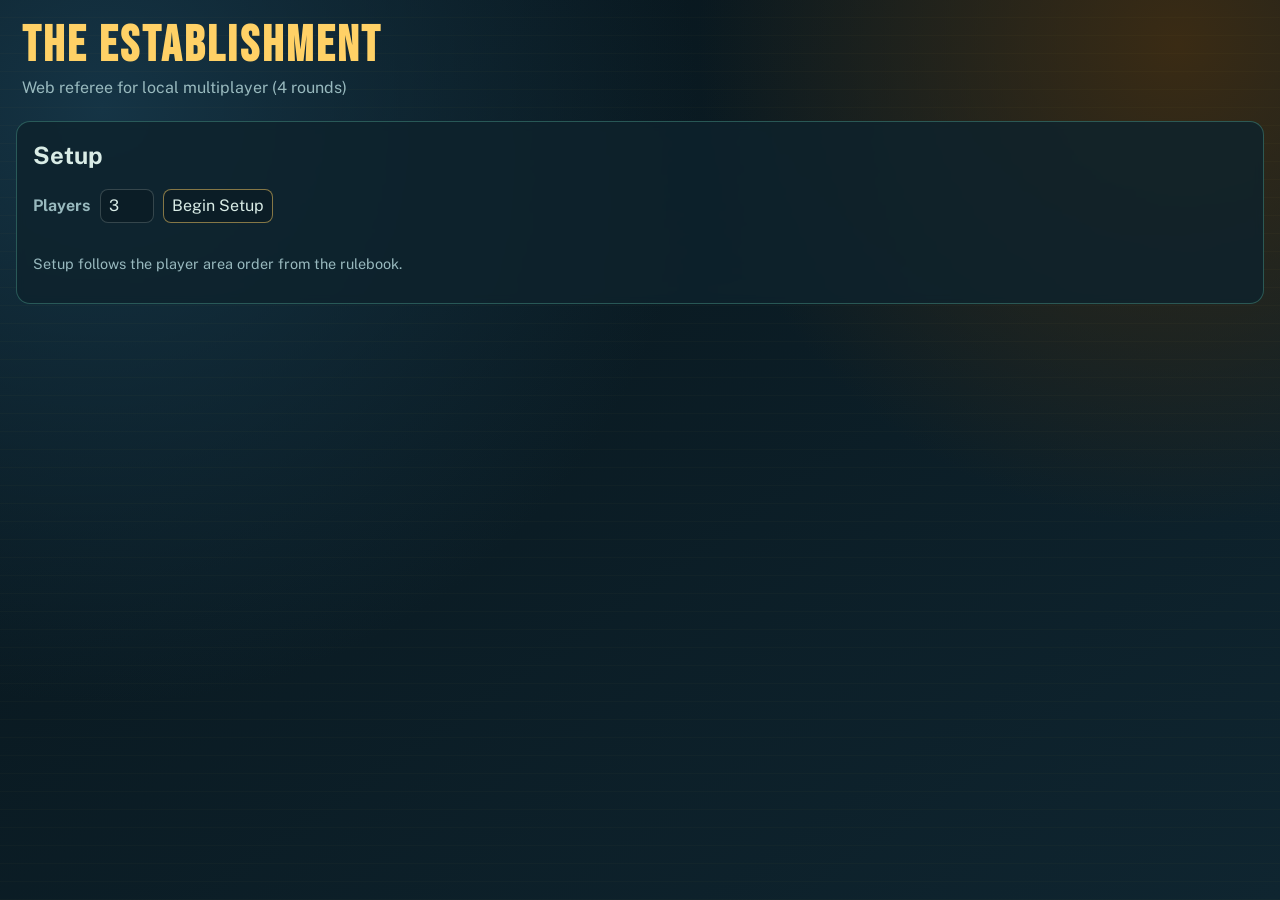
==== webgame/index.html @ 6800ee8f "Add rulebook setup web game" ====
<!doctype html>
<html lang="en">
<head>
  <meta charset="UTF-8" />
  <meta name="viewport" content="width=device-width, initial-scale=1.0" />
  <title>The Establishment - Web Game</title>
  <link rel="preconnect" href="https://fonts.googleapis.com">
  <link rel="preconnect" href="https://fonts.gstatic.com" crossorigin>
  <link href="https://fonts.googleapis.com/css2?family=Bebas+Neue&family=Public+Sans:wght@400;500;700;900&display=swap" rel="stylesheet">
  <link rel="stylesheet" href="./styles.css?v=setup-wizard-2" />
</head>
<body>
  <div class="ambient"></div>
  <header>
    <h1>The Establishment</h1>
    <p>Web referee for local multiplayer (4 rounds)</p>
  </header>

  <main id="app">
    <section class="panel" id="setupPanel">
      <h2>Setup</h2>
      <div class="row" id="setupIntro">
        <label for="playerCount">Players</label>
        <input id="playerCount" type="number" min="2" max="6" value="3" />
        <button id="buildPlayersBtn">Begin Setup</button>
      </div>
      <div id="playersContainer"></div>
      <div class="row">
        <button id="startGameBtn" class="hidden" disabled>Start Game</button>
      </div>
      <p class="hint">Setup follows the player area order from the rulebook.</p>
    </section>

    <section class="panel hidden" id="gamePanel">
      <div class="statusbar">
        <div>Round: <strong id="roundLabel">1</strong>/4</div>
        <div>Phase: <strong id="phaseLabel">Opening Discussion</strong></div>
      </div>

      <div class="actions">
        <button id="toSupportBtn">Lock Discussion and Go to Support</button>
        <button id="resolveBtn" class="hidden">Resolve Round</button>
        <button id="nextRoundBtn" class="hidden">Next Round</button>
        <button id="resetBtn">Reset</button>
      </div>

      <h3>Storylines</h3>
      <div id="storylineBoard" class="storyline-board"></div>

      <h3 id="supportTitle" class="hidden">Support</h3>
      <div id="supportArea" class="hidden">
        <div id="turnOrder" class="turn-order"></div>
        <div id="turnPrompt" class="turn-prompt"></div>
        <div id="playControls" class="play-controls"></div>
        <div id="placedList" class="placed-list"></div>
      </div>

      <h3 id="resolutionTitle" class="hidden">Resolution</h3>
      <div id="resolutionArea" class="hidden"></div>

      <h3 id="leaderboardTitle" class="hidden">Influencer XP</h3>
      <div id="leaderboard" class="leaderboard hidden"></div>
    </section>
  </main>

  <script src="./app.js?v=setup-wizard-2"></script>
</body>
</html>
---- webgame/styles.css ----
:root {
  --bg-0: #07141a;
  --bg-1: #0f2530;
  --ink: #d9ece6;
  --muted: #98b9be;
  --accent: #ffd166;
  --accent-2: #7df9d6;
  --panel: rgba(14, 35, 45, 0.82);
  --border: rgba(125, 249, 214, 0.25);
  --bad: #ff6f61;
  --good: #80ed99;
}

* { box-sizing: border-box; }
body {
  margin: 0;
  font-family: "Public Sans", sans-serif;
  color: var(--ink);
  background: radial-gradient(circle at 8% 12%, #153445 0%, transparent 42%),
    radial-gradient(circle at 92% 5%, #3a2b14 0%, transparent 33%),
    linear-gradient(145deg, var(--bg-0), var(--bg-1));
  min-height: 100vh;
}

.ambient {
  position: fixed;
  inset: 0;
  pointer-events: none;
  background-image: linear-gradient(transparent 95%, rgba(255, 209, 102, 0.12) 96%);
  background-size: 100% 18px;
  opacity: 0.2;
}

header {
  padding: 1rem 1.4rem 0.5rem;
}

h1 {
  margin: 0;
  font-family: "Bebas Neue", sans-serif;
  letter-spacing: 0.06em;
  font-size: clamp(2rem, 6vw, 3.1rem);
  color: var(--accent);
}

header p {
  margin: 0.1rem 0 0;
  color: var(--muted);
}

main {
  padding: 1rem;
  display: grid;
  gap: 1rem;
}

.panel {
  background: var(--panel);
  border: 1px solid var(--border);
  border-radius: 14px;
  padding: 1rem;
  backdrop-filter: blur(4px);
}

h2, h3 { margin-top: 0.2rem; }
.row {
  display: flex;
  align-items: center;
  gap: 0.6rem;
  flex-wrap: wrap;
  margin: 0.55rem 0;
}
.row.compact { margin: 0.3rem 0; }
label { font-weight: 700; color: var(--muted); }

input, select, button {
  font: inherit;
  border-radius: 8px;
  border: 1px solid rgba(218, 236, 230, 0.2);
  padding: 0.42rem 0.5rem;
  background: #0b1d26;
  color: var(--ink);
}

button {
  cursor: pointer;
  border-color: rgba(255, 209, 102, 0.5);
}
button:hover { filter: brightness(1.1); }

.hint {
  color: var(--muted);
  font-size: 0.9rem;
}

.hidden { display: none !important; }

#playersContainer {
  display: grid;
  gap: 0.75rem;
}

.wizard-shell,
.player-card {
  border: 1px solid rgba(125, 249, 214, 0.25);
  border-radius: 10px;
  padding: 0.75rem;
  background: rgba(3, 20, 27, 0.8);
}

.setup-progress {
  color: var(--accent);
  font-weight: 900;
  margin-bottom: 0.55rem;
  text-transform: uppercase;
}

.centered {
  justify-content: center;
}

.name-lock input {
  min-width: min(100%, 260px);
}

.faction-carousel {
  display: grid;
  grid-template-columns: 44px minmax(220px, 420px) 44px;
  justify-content: center;
  align-items: center;
  gap: 0.65rem;
  margin: 0.75rem 0;
}

.icon-btn {
  width: 44px;
  aspect-ratio: 1;
  display: grid;
  place-items: center;
  padding: 0;
  font-size: 2rem;
  line-height: 1;
}

.faction-display {
  margin: 0;
  display: grid;
  gap: 0.45rem;
}

.faction-card-img {
  width: 100%;
  display: block;
  border-radius: 8px;
  box-shadow: 0 10px 25px rgba(0, 0, 0, 0.38);
}

.faction-display figcaption,
.mini-card figcaption {
  display: flex;
  justify-content: space-between;
  gap: 0.5rem;
  color: var(--muted);
  font-size: 0.86rem;
}

.locked-choice {
  display: flex;
  justify-content: space-between;
  gap: 0.75rem;
  flex-wrap: wrap;
  margin-bottom: 0.7rem;
  color: var(--muted);
}

.locked-choice strong {
  color: var(--ink);
}

.player-area-layout {
  display: grid;
  grid-template-columns: minmax(120px, 0.55fr) minmax(260px, 1.7fr) minmax(96px, 0.35fr);
  gap: 0.8rem;
  align-items: start;
}

.chosen-descriptions,
.description-picker,
.hand-row,
.review-grid {
  display: grid;
  gap: 0.5rem;
}

.chosen-descriptions {
  align-self: center;
}

.description-card {
  min-height: 58px;
  border: 1px solid rgba(255, 209, 102, 0.32);
  border-radius: 6px;
  background: #060a1a;
  color: #fff9d8;
  font-weight: 900;
  text-align: center;
  box-shadow: 0 8px 16px rgba(0, 0, 0, 0.28);
}

.description-card.selected,
.description-card.locked {
  border-color: var(--accent-2);
  box-shadow: 0 0 0 2px rgba(125, 249, 214, 0.18), 0 8px 16px rgba(0, 0, 0, 0.28);
}

.description-card.locked {
  display: grid;
  place-items: center;
}

.description-picker {
  grid-template-columns: repeat(auto-fit, minmax(135px, 1fr));
  margin-top: 0.75rem;
}

.empty-slot {
  min-height: 58px;
  border: 1px dashed rgba(218, 236, 230, 0.28);
  border-radius: 6px;
  color: var(--muted);
  display: grid;
  place-items: center;
  text-align: center;
  padding: 0.45rem;
}

.faction-zone {
  display: grid;
  gap: 0.7rem;
}

.hand-row {
  grid-template-columns: repeat(4, minmax(0, 1fr));
}

.mini-card {
  margin: 0;
}

.mini-card img {
  width: 100%;
  display: block;
  border-radius: 8px;
}

.mini-card figcaption {
  display: block;
  margin-top: 0.25rem;
  min-height: 2.5rem;
}

.reserve-pile {
  position: relative;
  align-self: center;
  width: min(100%, 112px);
  justify-self: center;
}

.reserve-pile::before,
.reserve-pile::after {
  content: "";
  position: absolute;
  inset: 0;
  border-radius: 8px;
  background: #142436;
  border: 1px solid rgba(255, 209, 102, 0.35);
  transform: translate(7px, -7px);
  z-index: 0;
}

.reserve-pile::after {
  transform: translate(14px, -14px);
  opacity: 0.65;
}

.reserve-pile img {
  position: relative;
  z-index: 1;
  width: 100%;
  display: block;
  transform: rotate(180deg);
  border-radius: 8px;
  box-shadow: 0 10px 20px rgba(0, 0, 0, 0.34);
}

.reserve-pile span {
  position: absolute;
  z-index: 2;
  right: -0.25rem;
  bottom: -0.25rem;
  width: 1.8rem;
  aspect-ratio: 1;
  display: grid;
  place-items: center;
  border-radius: 999px;
  background: var(--accent);
  color: #10212a;
  font-weight: 900;
}

.review-grid {
  grid-template-columns: repeat(auto-fit, minmax(260px, 1fr));
}

.review-player {
  display: grid;
  grid-template-columns: 128px 1fr;
  gap: 0.65rem;
  align-items: center;
  padding: 0.55rem;
  border: 1px solid rgba(125, 249, 214, 0.2);
  border-radius: 8px;
  background: rgba(5, 25, 31, 0.75);
}

.review-player img {
  width: 100%;
  border-radius: 6px;
}

.review-player div {
  display: grid;
  gap: 0.2rem;
}

.review-player span,
.review-player small {
  color: var(--muted);
}

.statusbar {
  display: flex;
  justify-content: space-between;
  flex-wrap: wrap;
  gap: 0.5rem;
  margin-bottom: 0.6rem;
}

.actions {
  display: flex;
  flex-wrap: wrap;
  gap: 0.5rem;
  margin-bottom: 0.5rem;
}

.storyline-board {
  display: grid;
  grid-template-columns: repeat(auto-fit, minmax(210px, 1fr));
  gap: 0.7rem;
}

.story-card {
  border: 1px solid rgba(255, 209, 102, 0.35);
  border-radius: 12px;
  padding: 0.5rem;
  background: rgba(5, 25, 31, 0.75);
}

.story-card img, .faction-thumb, .influencer-thumb {
  width: 100%;
  border-radius: 8px;
  display: block;
}

.story-meta {
  margin-top: 0.38rem;
  font-size: 0.88rem;
  color: var(--muted);
}

.turn-order {
  display: flex;
  gap: 0.4rem;
  flex-wrap: wrap;
}
.turn-chip {
  padding: 0.22rem 0.5rem;
  border: 1px solid rgba(125, 249, 214, 0.35);
  border-radius: 999px;
  font-size: 0.82rem;
}

.turn-prompt {
  margin: 0.5rem 0;
  font-weight: 700;
}

.play-controls {
  display: grid;
  grid-template-columns: repeat(auto-fit, minmax(150px, 1fr));
  gap: 0.5rem;
  align-items: end;
}

.placed-list {
  margin-top: 0.6rem;
  display: grid;
  gap: 0.3rem;
}

.placed-item {
  border-left: 3px solid var(--accent-2);
  padding: 0.22rem 0.55rem;
  background: rgba(7, 25, 31, 0.7);
  border-radius: 6px;
  font-size: 0.92rem;
}

.res-block {
  border: 1px solid rgba(255, 209, 102, 0.35);
  border-radius: 12px;
  padding: 0.6rem;
  margin: 0.55rem 0;
  background: rgba(8, 23, 29, 0.8);
}

.res-grid {
  display: grid;
  grid-template-columns: repeat(auto-fit, minmax(180px, 1fr));
  gap: 0.45rem;
}

.score-good { color: var(--good); font-weight: 700; }
.score-bad { color: var(--bad); font-weight: 700; }

.leaderboard {
  display: grid;
  gap: 0.25rem;
}
.lb-item {
  padding: 0.35rem 0.45rem;
  border: 1px solid rgba(125, 249, 214, 0.2);
  border-radius: 8px;
}

@media (max-width: 780px) {
  .player-area-layout {
    grid-template-columns: 1fr;
  }

  .chosen-descriptions {
    grid-template-columns: repeat(3, minmax(0, 1fr));
  }

  .reserve-pile {
    justify-self: start;
  }
}

@media (max-width: 640px) {
  .faction-carousel {
    grid-template-columns: 38px minmax(0, 1fr) 38px;
    gap: 0.4rem;
  }

  .icon-btn {
    width: 38px;
    font-size: 1.65rem;
  }

  .hand-row,
  .chosen-descriptions {
    grid-template-columns: repeat(2, minmax(0, 1fr));
  }

  .review-player {
    grid-template-columns: 1fr;
  }
}
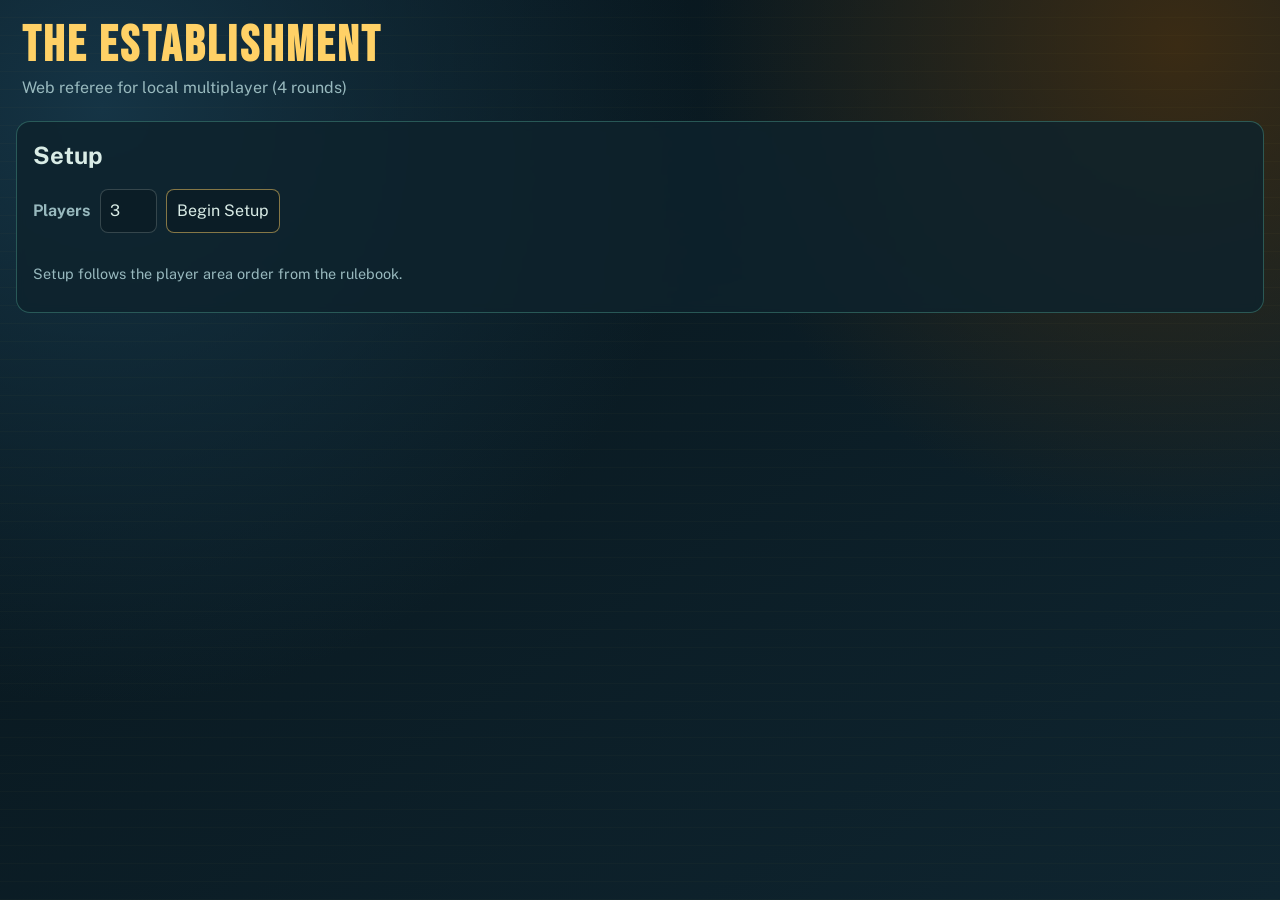
==== commit 8622d499: "Improve mobile and tablet layouts Closes #11 by strengthening responsive setup, private view, suppor" ====
--- a/webgame/index.html
+++ b/webgame/index.html
@@ -7,7 +7,7 @@
   <link rel="preconnect" href="https://fonts.googleapis.com">
   <link rel="preconnect" href="https://fonts.gstatic.com" crossorigin>
   <link href="https://fonts.googleapis.com/css2?family=Bebas+Neue&family=Public+Sans:wght@400;500;700;900&display=swap" rel="stylesheet">
-  <link rel="stylesheet" href="./styles.css?v=setup-wizard-2" />
+  <link rel="stylesheet" href="./styles.css?v=mobile-layouts-1" />
 </head>
 <body>
   <div class="ambient"></div>
@@ -19,6 +19,7 @@
   <main id="app">
     <section class="panel" id="setupPanel">
       <h2>Setup</h2>
+      <div id="savePanel"></div>
       <div class="row" id="setupIntro">
         <label for="playerCount">Players</label>
         <input id="playerCount" type="number" min="2" max="6" value="3" />
@@ -44,6 +45,8 @@
         <button id="resetBtn">Reset</button>
       </div>
 
+      <div id="privacyPanel" class="privacy-panel"></div>
+
       <h3>Storylines</h3>
       <div id="storylineBoard" class="storyline-board"></div>
 
@@ -63,6 +66,6 @@
     </section>
   </main>
 
-  <script src="./app.js?v=setup-wizard-2"></script>
+  <script src="./app.js?v=mobile-layouts-1"></script>
 </body>
 </html>
--- a/webgame/styles.css
+++ b/webgame/styles.css
@@ -12,6 +12,11 @@
 }
 
 * { box-sizing: border-box; }
+
+html {
+  overflow-x: hidden;
+}
+
 body {
   margin: 0;
   font-family: "Public Sans", sans-serif;
@@ -20,6 +25,7 @@
     radial-gradient(circle at 92% 5%, #3a2b14 0%, transparent 33%),
     linear-gradient(145deg, var(--bg-0), var(--bg-1));
   min-height: 100vh;
+  overflow-x: hidden;
 }
 
 .ambient {
@@ -49,6 +55,8 @@
 }
 
 main {
+  width: min(100%, 1440px);
+  margin: 0 auto;
   padding: 1rem;
   display: grid;
   gap: 1rem;
@@ -77,7 +85,9 @@
   font: inherit;
   border-radius: 8px;
   border: 1px solid rgba(218, 236, 230, 0.2);
-  padding: 0.42rem 0.5rem;
+  min-height: 44px;
+  max-width: 100%;
+  padding: 0.48rem 0.6rem;
   background: #0b1d26;
   color: var(--ink);
 }
@@ -85,6 +95,7 @@
 button {
   cursor: pointer;
   border-color: rgba(255, 209, 102, 0.5);
+  touch-action: manipulation;
 }
 button:hover { filter: brightness(1.1); }
 
@@ -93,7 +104,43 @@
   font-size: 0.9rem;
 }
 
+.sr-only {
+  position: absolute;
+  width: 1px;
+  height: 1px;
+  padding: 0;
+  margin: -1px;
+  overflow: hidden;
+  clip: rect(0, 0, 0, 0);
+  white-space: nowrap;
+  border: 0;
+}
+
 .hidden { display: none !important; }
+
+.save-panel {
+  display: grid;
+  grid-template-columns: minmax(0, 1fr) auto;
+  gap: 0.75rem;
+  align-items: center;
+  padding: 0.75rem;
+  margin: 0.6rem 0 0.8rem;
+  border: 1px solid rgba(125, 249, 214, 0.35);
+  border-radius: 10px;
+  background: rgba(3, 20, 27, 0.86);
+}
+
+.save-panel p {
+  margin: 0.25rem 0 0;
+  color: var(--muted);
+}
+
+.save-actions {
+  display: flex;
+  gap: 0.45rem;
+  flex-wrap: wrap;
+  justify-content: flex-end;
+}
 
 #playersContainer {
   display: grid;
@@ -162,6 +209,7 @@
   gap: 0.5rem;
   color: var(--muted);
   font-size: 0.86rem;
+  overflow-wrap: anywhere;
 }
 
 .locked-choice {
@@ -197,7 +245,9 @@
 }
 
 .description-card {
-  min-height: 58px;
+  position: relative;
+  min-height: 0;
+  padding: 0;
   border: 1px solid rgba(255, 209, 102, 0.32);
   border-radius: 6px;
   background: #060a1a;
@@ -205,6 +255,8 @@
   font-weight: 900;
   text-align: center;
   box-shadow: 0 8px 16px rgba(0, 0, 0, 0.28);
+  overflow: hidden;
+  aspect-ratio: 618 / 983;
 }
 
 .description-card.selected,
@@ -214,8 +266,14 @@
 }
 
 .description-card.locked {
-  display: grid;
-  place-items: center;
+  display: block;
+}
+
+.description-card img {
+  width: 100%;
+  height: 100%;
+  display: block;
+  object-fit: cover;
 }
 
 .description-picker {
@@ -353,6 +411,87 @@
   margin-bottom: 0.5rem;
 }
 
+.privacy-panel {
+  margin-bottom: 0.75rem;
+}
+
+.privacy-shell {
+  display: grid;
+  gap: 0.75rem;
+  padding: 0.75rem;
+  border: 1px solid rgba(125, 249, 214, 0.28);
+  border-radius: 8px;
+  background: rgba(3, 20, 27, 0.78);
+}
+
+.privacy-shell p,
+.privacy-shell h4 {
+  margin: 0.25rem 0 0;
+}
+
+.private-actions {
+  display: flex;
+  gap: 0.45rem;
+  flex-wrap: wrap;
+}
+
+.privacy-heading {
+  display: flex;
+  justify-content: space-between;
+  gap: 0.75rem;
+  align-items: start;
+  flex-wrap: wrap;
+}
+
+.private-grid {
+  display: grid;
+  grid-template-columns: minmax(160px, 0.7fr) minmax(260px, 1.4fr) minmax(150px, 0.55fr);
+  gap: 0.75rem;
+  align-items: start;
+}
+
+.private-descriptions,
+.private-hand-grid {
+  display: grid;
+  gap: 0.5rem;
+}
+
+.private-descriptions {
+  grid-template-columns: repeat(auto-fit, minmax(120px, 1fr));
+}
+
+.private-hand-grid {
+  grid-template-columns: repeat(4, minmax(0, 1fr));
+}
+
+.privacy-note,
+.private-turn-lock {
+  padding: 0.55rem 0.65rem;
+  border: 1px solid rgba(255, 209, 102, 0.28);
+  border-radius: 8px;
+  background: rgba(255, 209, 102, 0.08);
+  color: #f3df9d;
+}
+
+.private-turn-lock {
+  display: grid;
+  gap: 0.2rem;
+}
+
+.private-turn-lock span {
+  color: var(--muted);
+}
+
+.mini-card.is-placed {
+  opacity: 0.62;
+}
+
+.mini-card.is-placed figcaption span {
+  display: block;
+  color: var(--accent-2);
+  font-weight: 700;
+}
+
 .storyline-board {
   display: grid;
   grid-template-columns: repeat(auto-fit, minmax(210px, 1fr));
@@ -360,6 +499,9 @@
 }
 
 .story-card {
+  display: grid;
+  gap: 0.5rem;
+  min-width: 0;
   border: 1px solid rgba(255, 209, 102, 0.35);
   border-radius: 12px;
   padding: 0.5rem;
@@ -373,9 +515,102 @@
 }
 
 .story-meta {
-  margin-top: 0.38rem;
   font-size: 0.88rem;
   color: var(--muted);
+}
+
+.story-placement-board {
+  display: grid;
+  grid-template-columns: repeat(2, minmax(0, 1fr));
+  gap: 0.45rem;
+}
+
+.story-placement-side {
+  display: grid;
+  gap: 0.35rem;
+  min-width: 0;
+  padding: 0.4rem;
+  border: 1px solid rgba(218, 236, 230, 0.14);
+  border-radius: 8px;
+  background: rgba(3, 20, 27, 0.58);
+}
+
+.story-placement-side h4 {
+  margin: 0;
+  color: var(--accent);
+  font-size: 0.82rem;
+  text-transform: uppercase;
+}
+
+.story-placement-stack {
+  display: grid;
+  gap: 0.35rem;
+}
+
+.story-placement-card {
+  display: grid;
+  grid-template-columns: minmax(42px, 0.38fr) minmax(0, 1fr);
+  gap: 0.35rem;
+  align-items: start;
+  margin: 0;
+  min-width: 0;
+  padding: 0.35rem;
+  border: 1px solid rgba(125, 249, 214, 0.18);
+  border-radius: 8px;
+  background: rgba(7, 25, 31, 0.72);
+}
+
+.story-placement-card img {
+  width: 100%;
+  border-radius: 5px;
+  display: block;
+}
+
+.story-placement-card figcaption {
+  display: grid;
+  gap: 0.12rem;
+  min-width: 0;
+  color: var(--muted);
+  font-size: 0.78rem;
+  line-height: 1.25;
+}
+
+.story-placement-card strong,
+.story-placement-card span {
+  overflow-wrap: anywhere;
+}
+
+.story-placement-card strong {
+  color: var(--ink);
+  font-size: 0.8rem;
+}
+
+.story-placement-card em {
+  color: var(--bad);
+  font-style: normal;
+  font-weight: 700;
+}
+
+.story-placement-card.is-canceled {
+  opacity: 0.68;
+  border-color: rgba(255, 111, 97, 0.36);
+}
+
+.story-placement-card.is-illegal-kept {
+  border-color: rgba(255, 209, 102, 0.46);
+  box-shadow: 0 0 0 1px rgba(255, 209, 102, 0.12);
+}
+
+.story-placement-empty {
+  min-height: 62px;
+  display: grid;
+  place-items: center;
+  padding: 0.35rem;
+  border: 1px dashed rgba(218, 236, 230, 0.18);
+  border-radius: 8px;
+  color: var(--muted);
+  font-size: 0.82rem;
+  text-align: center;
 }
 
 .turn-order {
@@ -388,6 +623,7 @@
   border: 1px solid rgba(125, 249, 214, 0.35);
   border-radius: 999px;
   font-size: 0.82rem;
+  overflow-wrap: anywhere;
 }
 
 .turn-prompt {
@@ -400,6 +636,11 @@
   grid-template-columns: repeat(auto-fit, minmax(150px, 1fr));
   gap: 0.5rem;
   align-items: end;
+}
+
+.play-controls label {
+  display: grid;
+  gap: 0.3rem;
 }
 
 .placed-list {
@@ -414,6 +655,40 @@
   background: rgba(7, 25, 31, 0.7);
   border-radius: 6px;
   font-size: 0.92rem;
+  overflow-wrap: anywhere;
+}
+
+.ruling-panel,
+.support-ruling-log {
+  display: grid;
+  gap: 0.45rem;
+  grid-column: 1 / -1;
+  padding: 0.65rem;
+  border: 1px solid rgba(255, 209, 102, 0.38);
+  border-radius: 8px;
+  background: rgba(32, 27, 12, 0.72);
+}
+
+.ruling-panel p {
+  margin: 0;
+}
+
+.ruling-actions {
+  display: flex;
+  flex-wrap: wrap;
+  gap: 0.45rem;
+}
+
+.ruling-item,
+.ruling-note {
+  color: #f3df9d;
+  font-size: 0.86rem;
+}
+
+.ruling-note {
+  display: block;
+  margin-top: 0.12rem;
+  font-weight: 700;
 }
 
 .res-block {
@@ -430,8 +705,189 @@
   gap: 0.45rem;
 }
 
+.resolution-form {
+  border: 1px solid rgba(125, 249, 214, 0.35);
+  border-radius: 12px;
+  padding: 0.75rem;
+  margin: 0.55rem 0;
+  background: rgba(3, 20, 27, 0.86);
+  display: grid;
+  gap: 0.75rem;
+}
+
+.resolution-heading {
+  display: grid;
+  grid-template-columns: minmax(0, 1fr) minmax(110px, 180px);
+  gap: 0.75rem;
+  align-items: start;
+}
+
+.resolution-heading h4,
+.resolution-section h5 {
+  margin: 0;
+}
+
+.resolution-heading img {
+  width: 100%;
+  border-radius: 8px;
+}
+
+.resolution-fields {
+  display: grid;
+  grid-template-columns: repeat(auto-fit, minmax(185px, 1fr));
+  gap: 0.6rem;
+}
+
+.resolution-fields label {
+  display: grid;
+  gap: 0.3rem;
+}
+
+.resolution-section {
+  display: grid;
+  gap: 0.45rem;
+}
+
+.override-section {
+  border: 1px solid rgba(255, 209, 102, 0.28);
+  border-radius: 8px;
+  padding: 0.6rem;
+  background: rgba(255, 209, 102, 0.06);
+}
+
+.xp-choice-section {
+  border: 1px solid rgba(128, 237, 153, 0.3);
+  border-radius: 8px;
+  padding: 0.6rem;
+  background: rgba(128, 237, 153, 0.07);
+}
+
+.xp-choice-grid {
+  display: grid;
+  grid-template-columns: repeat(auto-fit, minmax(220px, 1fr));
+  gap: 0.6rem;
+}
+
+.xp-choice-grid label {
+  display: grid;
+  gap: 0.3rem;
+}
+
+.wide-field {
+  grid-column: 1 / -1;
+}
+
+.realm-checklist {
+  display: grid;
+  grid-template-columns: repeat(auto-fit, minmax(150px, 1fr));
+  gap: 0.35rem;
+}
+
+.realm-checklist label {
+  display: flex;
+  align-items: center;
+  gap: 0.4rem;
+  min-height: 2.35rem;
+  padding: 0.35rem 0.45rem;
+  border: 1px solid rgba(218, 236, 230, 0.16);
+  border-radius: 8px;
+  background: rgba(7, 25, 31, 0.66);
+  color: var(--ink);
+  font-weight: 600;
+}
+
+.realm-checklist input {
+  width: 1rem;
+  height: 1rem;
+  flex: 0 0 auto;
+}
+
+.compact-checklist {
+  grid-template-columns: repeat(auto-fit, minmax(130px, 1fr));
+}
+
+.form-error {
+  border: 1px solid rgba(255, 111, 97, 0.55);
+  border-radius: 8px;
+  padding: 0.5rem 0.65rem;
+  background: rgba(255, 111, 97, 0.12);
+  color: #ffd6d1;
+  font-weight: 700;
+}
+
 .score-good { color: var(--good); font-weight: 700; }
 .score-bad { color: var(--bad); font-weight: 700; }
+
+.override-pill {
+  display: inline-block;
+  margin-top: 0.2rem;
+  padding: 0.12rem 0.35rem;
+  border: 1px solid rgba(255, 209, 102, 0.45);
+  border-radius: 999px;
+  background: rgba(255, 209, 102, 0.12);
+  color: var(--accent);
+  font-size: 0.82rem;
+  font-weight: 700;
+}
+
+.audit-log {
+  display: grid;
+  gap: 0.45rem;
+  margin: 0.55rem 0;
+  padding: 0.65rem;
+  border: 1px solid rgba(255, 209, 102, 0.35);
+  border-radius: 10px;
+  background: rgba(32, 27, 12, 0.72);
+}
+
+.audit-log h4 {
+  margin: 0;
+}
+
+.audit-item {
+  display: grid;
+  gap: 0.2rem;
+  padding: 0.45rem 0.5rem;
+  border: 1px solid rgba(218, 236, 230, 0.14);
+  border-radius: 8px;
+  background: rgba(7, 25, 31, 0.54);
+}
+
+.final-summary {
+  display: grid;
+  gap: 0.75rem;
+  margin: 0.55rem 0;
+  padding: 0.75rem;
+  border: 1px solid rgba(128, 237, 153, 0.36);
+  border-radius: 10px;
+  background: rgba(13, 38, 24, 0.66);
+}
+
+.final-summary h4 {
+  margin: 0;
+}
+
+.final-storylines,
+.final-standings {
+  display: grid;
+  grid-template-columns: repeat(auto-fit, minmax(180px, 1fr));
+  gap: 0.5rem;
+}
+
+.final-storyline,
+.final-standing {
+  display: grid;
+  gap: 0.2rem;
+  padding: 0.5rem;
+  border: 1px solid rgba(218, 236, 230, 0.14);
+  border-radius: 8px;
+  background: rgba(7, 25, 31, 0.58);
+}
+
+.final-storyline small,
+.final-standing small {
+  color: var(--muted);
+}
 
 .leaderboard {
   display: grid;
@@ -443,7 +899,59 @@
   border-radius: 8px;
 }
 
+@media (max-width: 980px) {
+  .private-grid {
+    grid-template-columns: minmax(140px, 0.55fr) minmax(260px, 1fr);
+  }
+
+  .private-grid > :last-child {
+    grid-column: 1 / -1;
+  }
+
+  .player-area-layout {
+    grid-template-columns: minmax(116px, 0.45fr) minmax(260px, 1fr);
+  }
+
+  .reserve-pile {
+    grid-column: 1 / -1;
+    justify-self: start;
+    width: min(112px, 42vw);
+  }
+}
+
 @media (max-width: 780px) {
+  header {
+    padding: 0.85rem 1rem 0.35rem;
+  }
+
+  main {
+    padding: 0.75rem;
+  }
+
+  .panel {
+    border-radius: 10px;
+    padding: 0.85rem;
+  }
+
+  .statusbar,
+  .privacy-heading {
+    display: grid;
+    grid-template-columns: 1fr;
+  }
+
+  .actions,
+  .private-actions,
+  .ruling-actions {
+    display: grid;
+    grid-template-columns: repeat(auto-fit, minmax(180px, 1fr));
+  }
+
+  .actions button,
+  .private-actions button,
+  .ruling-actions button {
+    width: 100%;
+  }
+
   .player-area-layout {
     grid-template-columns: 1fr;
   }
@@ -452,12 +960,59 @@
     grid-template-columns: repeat(3, minmax(0, 1fr));
   }
 
+  .description-picker {
+    grid-template-columns: repeat(auto-fit, minmax(118px, 1fr));
+  }
+
   .reserve-pile {
+    grid-column: auto;
     justify-self: start;
   }
+
+  .resolution-heading {
+    grid-template-columns: 1fr;
+  }
+
+  .private-grid {
+    grid-template-columns: 1fr;
+  }
+
+  .private-grid > :last-child {
+    grid-column: auto;
+  }
+
+  .resolution-heading img {
+    max-width: 220px;
+  }
+
+  .play-controls,
+  .resolution-fields,
+  .xp-choice-grid {
+    grid-template-columns: repeat(auto-fit, minmax(210px, 1fr));
+  }
 }
 
 @media (max-width: 640px) {
+  h1 {
+    font-size: 2rem;
+  }
+
+  h2, h3 {
+    line-height: 1.15;
+  }
+
+  .save-panel {
+    grid-template-columns: 1fr;
+  }
+
+  .save-actions {
+    justify-content: stretch;
+  }
+
+  .save-actions button {
+    flex: 1 1 130px;
+  }
+
   .faction-carousel {
     grid-template-columns: 38px minmax(0, 1fr) 38px;
     gap: 0.4rem;
@@ -469,11 +1024,88 @@
   }
 
   .hand-row,
-  .chosen-descriptions {
+  .chosen-descriptions,
+  .private-hand-grid {
     grid-template-columns: repeat(2, minmax(0, 1fr));
+  }
+
+  .storyline-board {
+    grid-template-columns: 1fr;
+  }
+
+  .story-placement-board {
+    grid-template-columns: 1fr;
+  }
+
+  .play-controls,
+  .resolution-fields,
+  .xp-choice-grid,
+  .realm-checklist,
+  .compact-checklist {
+    grid-template-columns: 1fr;
+  }
+
+  .resolution-form,
+  .res-block,
+  .privacy-shell,
+  .wizard-shell,
+  .player-card {
+    padding: 0.65rem;
+  }
+
+  .resolution-heading img {
+    max-width: 180px;
   }
 
   .review-player {
     grid-template-columns: 1fr;
   }
 }
+
+@media (max-width: 420px) {
+  header {
+    padding-inline: 0.75rem;
+  }
+
+  main {
+    padding: 0.55rem;
+  }
+
+  .panel {
+    padding: 0.7rem;
+    border-radius: 8px;
+  }
+
+  .row {
+    align-items: stretch;
+  }
+
+  .row > input,
+  .row > select,
+  .row > button,
+  .name-lock input,
+  #buildPlayersBtn,
+  #startGameBtn {
+    width: 100%;
+  }
+
+  .chosen-descriptions,
+  .description-picker,
+  .private-descriptions,
+  .hand-row,
+  .private-hand-grid {
+    grid-template-columns: repeat(2, minmax(0, 1fr));
+  }
+
+  .description-picker {
+    gap: 0.42rem;
+  }
+
+  .story-placement-card {
+    grid-template-columns: minmax(50px, 0.32fr) minmax(0, 1fr);
+  }
+
+  .turn-chip {
+    flex: 1 1 100%;
+  }
+}
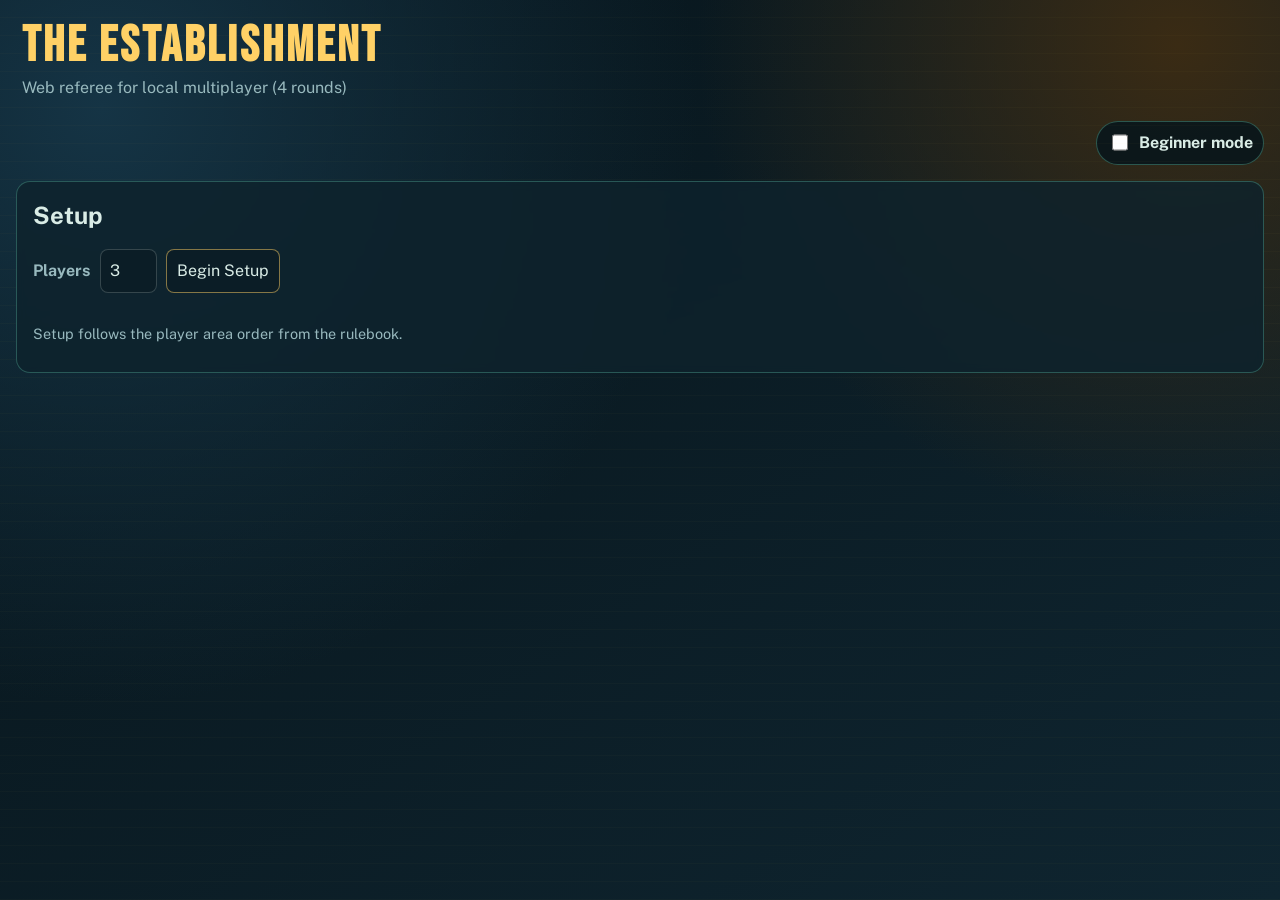
==== commit 5832babd: "Add beginner mode phase prompts Closes #12 by adding an optional beginner mode toggle with concise s" ====
--- a/webgame/index.html
+++ b/webgame/index.html
@@ -7,7 +7,7 @@
   <link rel="preconnect" href="https://fonts.googleapis.com">
   <link rel="preconnect" href="https://fonts.gstatic.com" crossorigin>
   <link href="https://fonts.googleapis.com/css2?family=Bebas+Neue&family=Public+Sans:wght@400;500;700;900&display=swap" rel="stylesheet">
-  <link rel="stylesheet" href="./styles.css?v=mobile-layouts-1" />
+  <link rel="stylesheet" href="./styles.css?v=beginner-prompts-1" />
 </head>
 <body>
   <div class="ambient"></div>
@@ -17,9 +17,17 @@
   </header>
 
   <main id="app">
+    <div class="mode-bar">
+      <label class="mode-toggle">
+        <input id="beginnerModeToggle" type="checkbox" />
+        Beginner mode
+      </label>
+    </div>
+
     <section class="panel" id="setupPanel">
       <h2>Setup</h2>
       <div id="savePanel"></div>
+      <div id="setupGuide"></div>
       <div class="row" id="setupIntro">
         <label for="playerCount">Players</label>
         <input id="playerCount" type="number" min="2" max="6" value="3" />
@@ -45,6 +53,7 @@
         <button id="resetBtn">Reset</button>
       </div>
 
+      <div id="phaseGuide"></div>
       <div id="privacyPanel" class="privacy-panel"></div>
 
       <h3>Storylines</h3>
@@ -66,6 +75,6 @@
     </section>
   </main>
 
-  <script src="./app.js?v=mobile-layouts-1"></script>
+  <script src="./app.js?v=beginner-prompts-1"></script>
 </body>
 </html>
--- a/webgame/styles.css
+++ b/webgame/styles.css
@@ -62,6 +62,31 @@
   gap: 1rem;
 }
 
+.mode-bar {
+  display: flex;
+  justify-content: flex-end;
+}
+
+.mode-toggle {
+  display: inline-flex;
+  align-items: center;
+  gap: 0.45rem;
+  min-height: 44px;
+  padding: 0.38rem 0.65rem;
+  border: 1px solid rgba(125, 249, 214, 0.28);
+  border-radius: 999px;
+  background: rgba(3, 20, 27, 0.78);
+  color: var(--ink);
+}
+
+.mode-toggle input {
+  min-height: 0;
+  width: 1.05rem;
+  height: 1.05rem;
+  padding: 0;
+  accent-color: var(--accent-2);
+}
+
 .panel {
   background: var(--panel);
   border: 1px solid var(--border);
@@ -102,6 +127,31 @@
 .hint {
   color: var(--muted);
   font-size: 0.9rem;
+}
+
+.guide-panel {
+  display: grid;
+  gap: 0.45rem;
+  margin: 0.65rem 0;
+  padding: 0.65rem 0.75rem;
+  border: 1px solid rgba(125, 249, 214, 0.32);
+  border-left: 4px solid var(--accent-2);
+  border-radius: 8px;
+  background: rgba(5, 25, 31, 0.84);
+}
+
+.guide-panel strong {
+  color: var(--accent-2);
+}
+
+.guide-panel ul {
+  margin: 0;
+  padding-left: 1.1rem;
+}
+
+.guide-panel li {
+  margin: 0.2rem 0;
+  color: var(--ink);
 }
 
 .sr-only {
@@ -928,6 +978,15 @@
     padding: 0.75rem;
   }
 
+  .mode-bar {
+    justify-content: stretch;
+  }
+
+  .mode-toggle {
+    width: 100%;
+    justify-content: center;
+  }
+
   .panel {
     border-radius: 10px;
     padding: 0.85rem;
